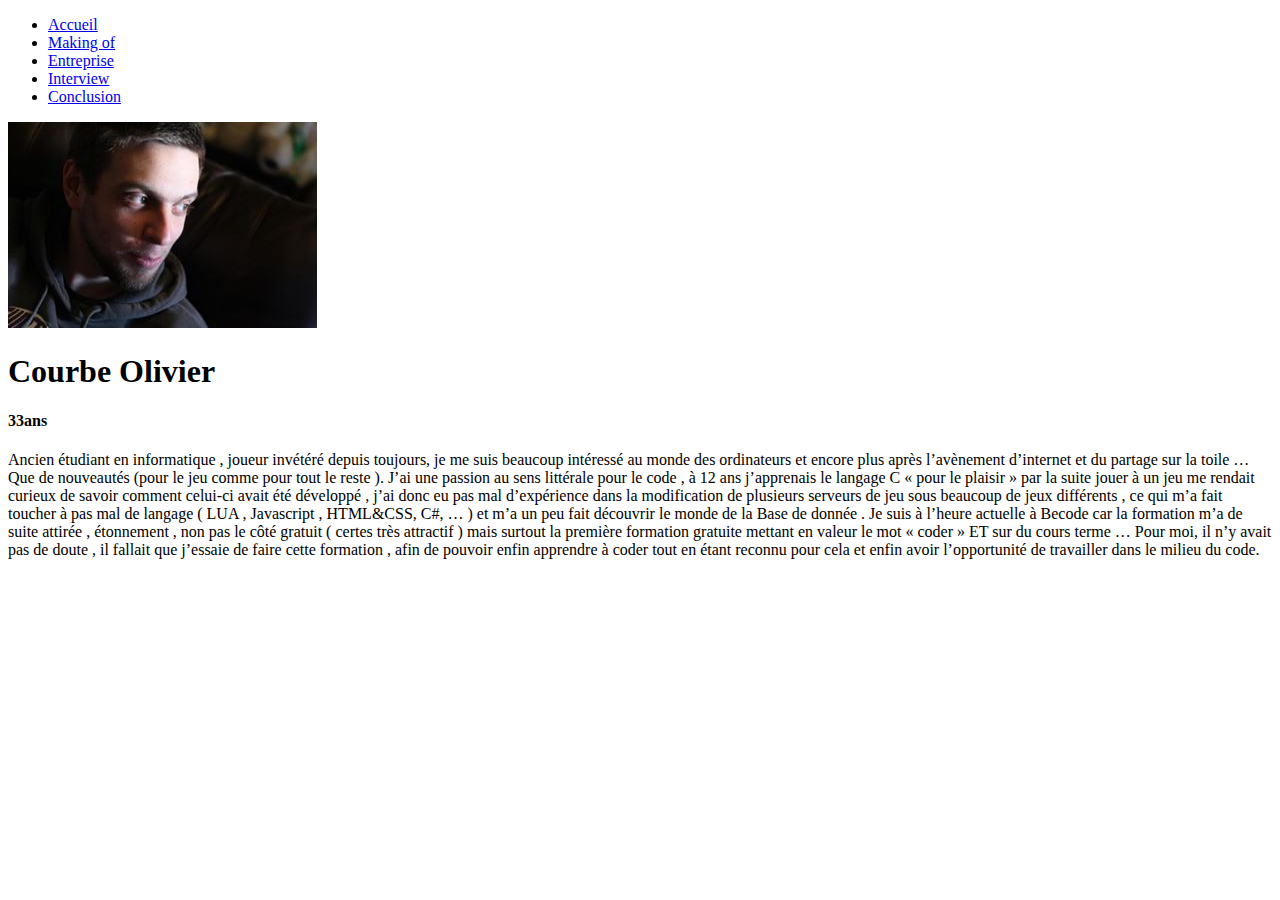
==== Accueil.html @ c9fc7878 "1er jet sur le html du corps" ====
<!DOCTYPE html>

<html lang="fr">

<head>

  <meta charset="UTF-8">
  <meta name="viewport" content="width=device-width, initial-scale=1.0">
  <link rel="stylesheet" href="style.css">
  <title>Accueil</title>

</head>

<body>

  <nav>
    <ul>
      <li><a href="Accueil.html">Accueil</a></li>
      <li><a href="Makingof.html">Making of</a></li>
      <li><a href="Entreprise.html">Entreprise</a></li>
      <li><a href="Interview.html">Interview</a></li>
      <li><a href="Conclusion.html">Conclusion</a></li>
    </ul>
  </nav>
      <img src="images/oli.jpg" alt="Photo du WebDev du site">
      <h1>Courbe Olivier</h1>
      <h4>33ans</h4>

      <p>Ancien étudiant en informatique , joueur invétéré depuis toujours, je me suis beaucoup intéressé au monde des ordinateurs et encore plus après l’avènement d’internet et du partage sur la toile … Que de nouveautés (pour le jeu comme pour tout le reste ).

      J’ai une passion au sens littérale pour le code , à 12 ans j’apprenais le langage C « pour le plaisir » par la suite jouer à un jeu me rendait curieux de savoir comment celui-ci avait été développé , j’ai donc eu pas mal d’expérience dans la modification de plusieurs serveurs de jeu sous beaucoup de jeux différents , ce qui m’a fait toucher à pas mal de langage ( LUA , Javascript , HTML&CSS, C#, … ) et m’a un peu fait découvrir le monde de la Base de donnée .

      Je suis à l’heure actuelle à Becode car la formation m’a de suite attirée , étonnement , non pas le côté gratuit ( certes très attractif ) mais surtout la première formation gratuite mettant en valeur le mot « coder » ET sur du cours terme … Pour moi, il n’y avait pas de doute , il fallait que j’essaie de faire cette formation , afin de pouvoir enfin apprendre à coder tout en étant reconnu pour cela et enfin avoir l’opportunité de travailler dans le milieu du code.
    </p>
</body>

</html>
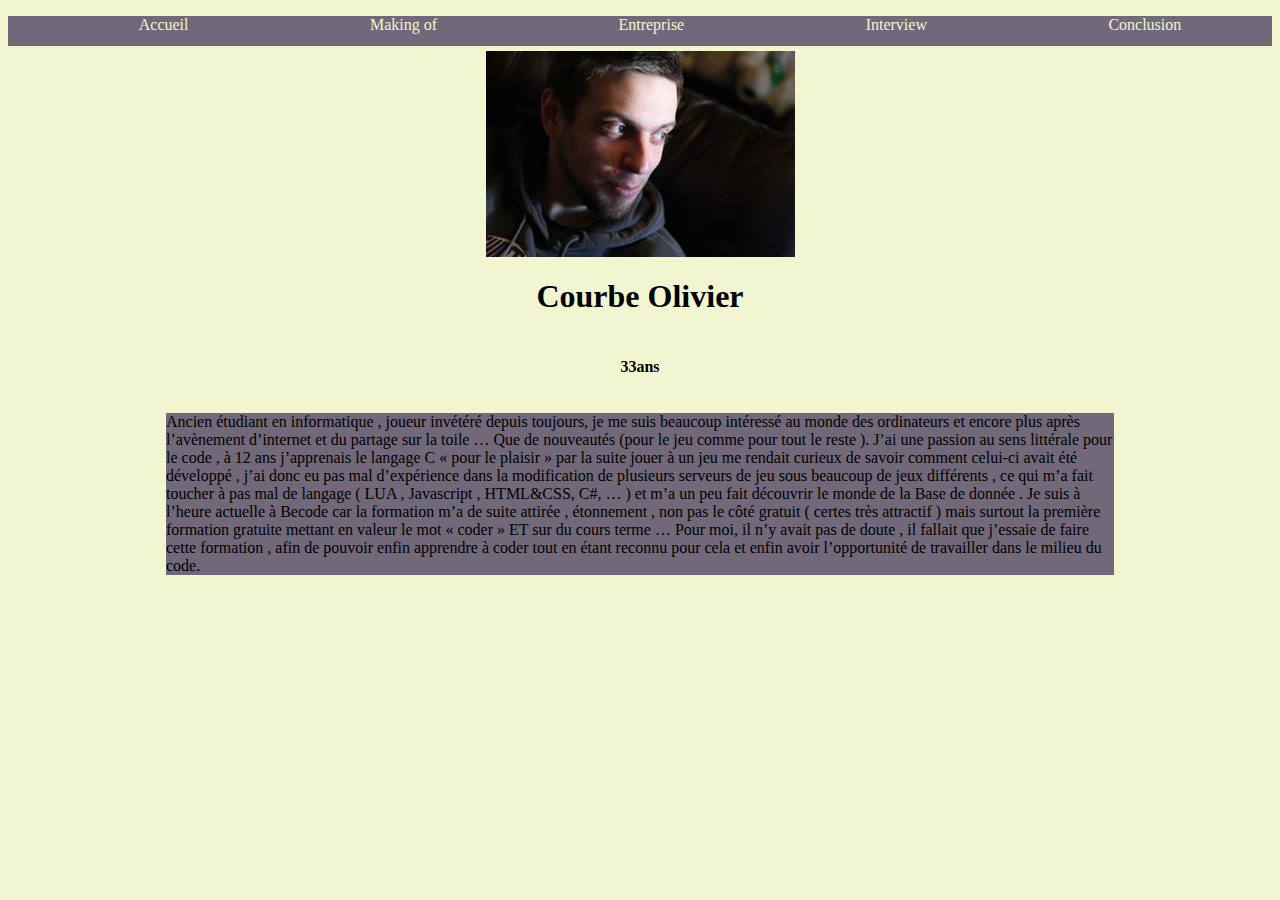
==== commit 0e1ce272: "let's go" ====
--- a/Accueil.html
+++ b/Accueil.html
@@ -22,6 +22,8 @@
       <li><a href="Conclusion.html">Conclusion</a></li>
     </ul>
   </nav>
+    <section class="photo">
+      <div class="spacer"></div>
       <img src="images/oli.jpg" alt="Photo du WebDev du site">
       <h1>Courbe Olivier</h1>
       <h4>33ans</h4>
@@ -32,6 +34,7 @@
 
       Je suis à l’heure actuelle à Becode car la formation m’a de suite attirée , étonnement , non pas le côté gratuit ( certes très attractif ) mais surtout la première formation gratuite mettant en valeur le mot « coder » ET sur du cours terme … Pour moi, il n’y avait pas de doute , il fallait que j’essaie de faire cette formation , afin de pouvoir enfin apprendre à coder tout en étant reconnu pour cela et enfin avoir l’opportunité de travailler dans le milieu du code.
     </p>
+    </section>
 </body>
 
 </html>
--- a/style.css
+++ b/style.css
@@ -0,0 +1,103 @@
+body{
+  background-color: #f2f6d0;
+
+}
+
+h1{
+
+}
+
+h3{
+
+}
+
+h4{
+
+}
+
+nav{
+  width: 100%;
+  height: 30px;
+  background-color: #71697a;
+  color: #f2f6d0;
+}
+
+nav ul{
+  display:flex;
+  justify-content: space-around;
+}
+
+ul{
+    list-style-type: none;
+}
+
+li{
+
+}
+
+a{
+  text-decoration: none;
+  color: inherit;
+}
+
+img{
+
+}
+.contenu-index{
+
+}
+
+.questionnaire{
+  display: flex;
+  flex-direction: column;
+}
+
+.questionnaire > h3{
+  align-self: center;
+  text-decoration: underline;
+}
+
+ul.question{
+}
+
+ol.reponse{
+  background-color: #e4be9e;
+  display: flex;
+  flex-direction: column;
+}
+
+ul.question > li{
+
+  border-width: 2px;
+  border-style: solid;
+  background-color: #d0e1d4;
+  margin-bottom: 4px;
+}
+
+ol.reponse > li{
+  word-wrap: break-word;
+  line-height: 20px;
+
+}
+
+.photo{
+  display:flex;
+  margin-left: 0;
+  flex-direction: column;
+  align-items: center;
+}
+
+.photo p{
+  width: 75%;
+  height: auto;
+  background-color: #71697a;
+}
+
+.spacer{
+  height:5px;
+}
+
+.welcome{
+  display: flex;
+  flex-direction: column;
+}
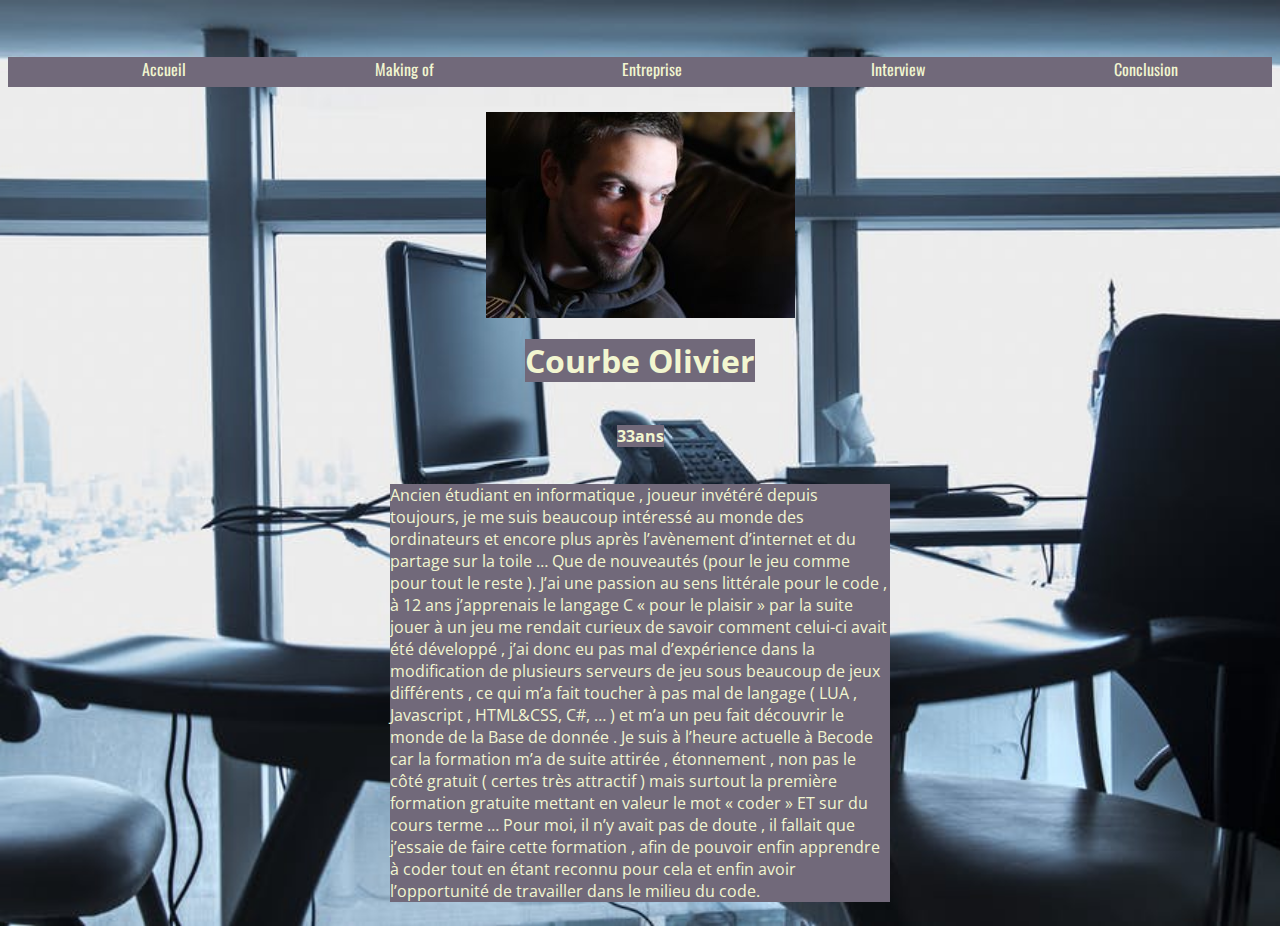
==== commit f10d1f9f: "Edition HTML et CSS finalisation part 1" ====
--- a/Accueil.html
+++ b/Accueil.html
@@ -7,11 +7,17 @@
   <meta charset="UTF-8">
   <meta name="viewport" content="width=device-width, initial-scale=1.0">
   <link rel="stylesheet" href="style.css">
+  <link href="https://fonts.googleapis.com/css?family=Open+Sans+Condensed:300|Oswald" rel="stylesheet">
   <title>Accueil</title>
 
 </head>
 
 <body>
+
+  <div class="spacer">
+    <p></p>
+  </div>
+
 
   <nav>
     <ul>
@@ -22,9 +28,10 @@
       <li><a href="Conclusion.html">Conclusion</a></li>
     </ul>
   </nav>
-    <section class="photo">
-      <div class="spacer"></div>
-      <img src="images/oli.jpg" alt="Photo du WebDev du site">
+
+    <section class="welcome">
+      <div class="spacer"><p></p></div>
+      <img src="images/oli.jpg" alt="Photo du WebDev du site" id="phaccueil">
       <h1>Courbe Olivier</h1>
       <h4>33ans</h4>
 
--- a/style.css
+++ b/style.css
@@ -1,5 +1,16 @@
+/*
+
+    font-family: 'Oswald', sans-serif;
+
+    font-family: 'Open Sans Condensed', sans-serif;
+
+*/
+
+
 body{
-  background-color: #f2f6d0;
+  background-image: url("images/working.jpg");
+  background-repeat: no-repeat;
+  background-size: cover;
 
 }
 
@@ -20,11 +31,13 @@
   height: 30px;
   background-color: #71697a;
   color: #f2f6d0;
+  font-family: 'Oswald', sans-serif;
 }
 
 nav ul{
   display:flex;
   justify-content: space-around;
+  align-items: center;
 }
 
 ul{
@@ -87,17 +100,35 @@
   align-items: center;
 }
 
-.photo p{
-  width: 75%;
-  height: auto;
-  background-color: #71697a;
-}
-
 .spacer{
-  height:5px;
+  width: 100%;
+  height:25px;
 }
 
 .welcome{
   display: flex;
   flex-direction: column;
 }
+
+section.welcome{
+  display: flex;
+  align-items: center;
+  font-family: 'Open Sans Condensed', sans-serif;
+}
+
+section.welcome > img{
+  align-self: flex-end;
+  margin-top: -175px;
+}
+
+section.welcome > #phaccueil{
+  align-self: center;
+  margin-top: 0;
+
+}
+
+section.welcome > p, section.welcome > h1, section.welcome h3, section.welcome h4 {
+  background-color: #71697a;
+  color: #f2f6d0;
+  max-width: 500px;
+}
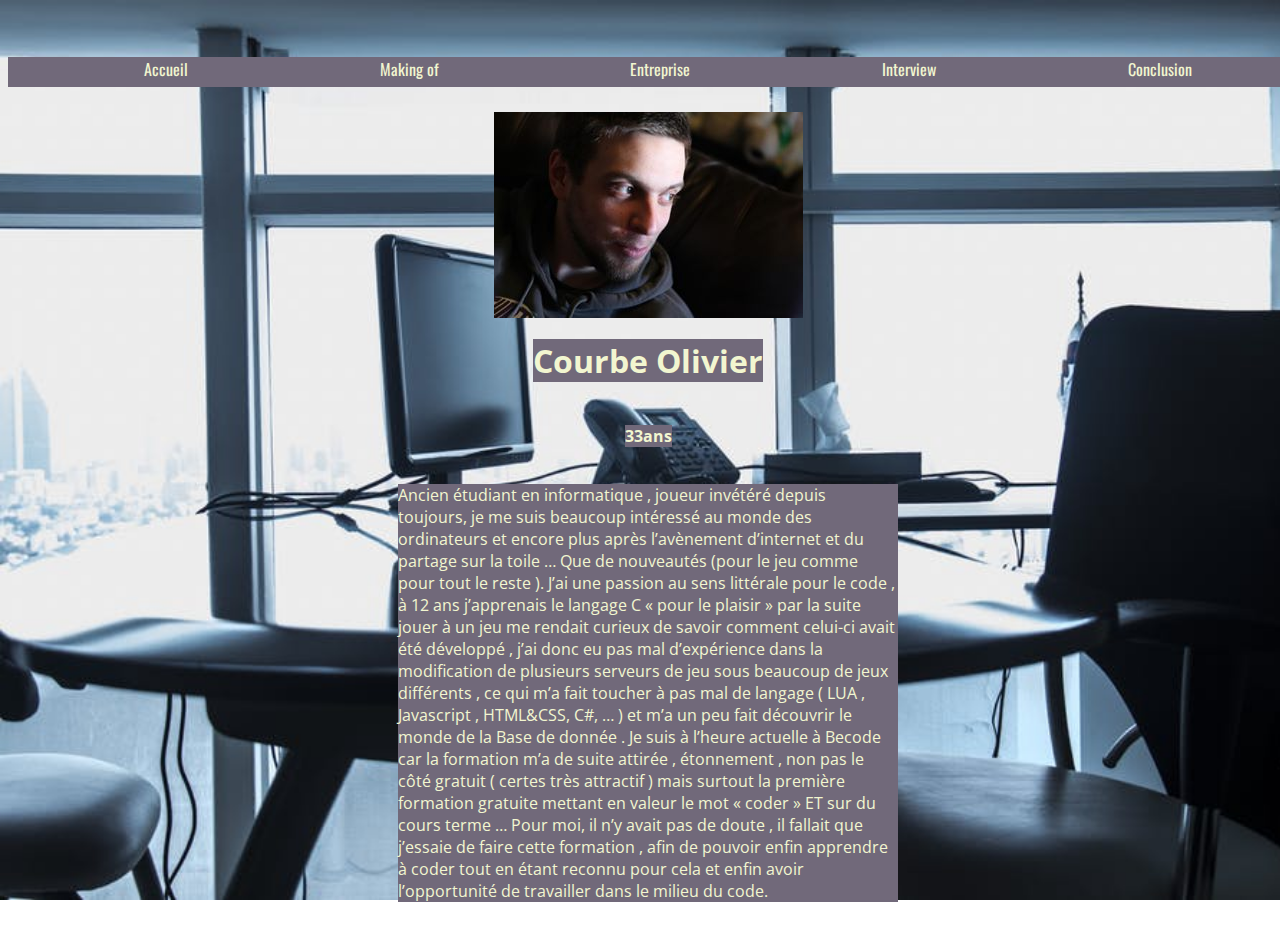
==== commit 7ce95244: "import des deux réponse à l'interview et fintion css part 2" ====
--- a/Accueil.html
+++ b/Accueil.html
@@ -42,6 +42,7 @@
       Je suis à l’heure actuelle à Becode car la formation m’a de suite attirée , étonnement , non pas le côté gratuit ( certes très attractif ) mais surtout la première formation gratuite mettant en valeur le mot « coder » ET sur du cours terme … Pour moi, il n’y avait pas de doute , il fallait que j’essaie de faire cette formation , afin de pouvoir enfin apprendre à coder tout en étant reconnu pour cela et enfin avoir l’opportunité de travailler dans le milieu du code.
     </p>
     </section>
+
 </body>
 
 </html>
--- a/style.css
+++ b/style.css
@@ -6,12 +6,13 @@
 
 */
 
-
-body{
+body {
+  width: 100%;
+  height: auto;
   background-image: url("images/working.jpg");
   background-repeat: no-repeat;
   background-size: cover;
-
+  background-attachment: fixed;
 }
 
 h1{
@@ -55,6 +56,10 @@
 
 img{
 
+}
+
+ol.reponse > li{
+  margin-bottom: 10px;
 }
 .contenu-index{
 
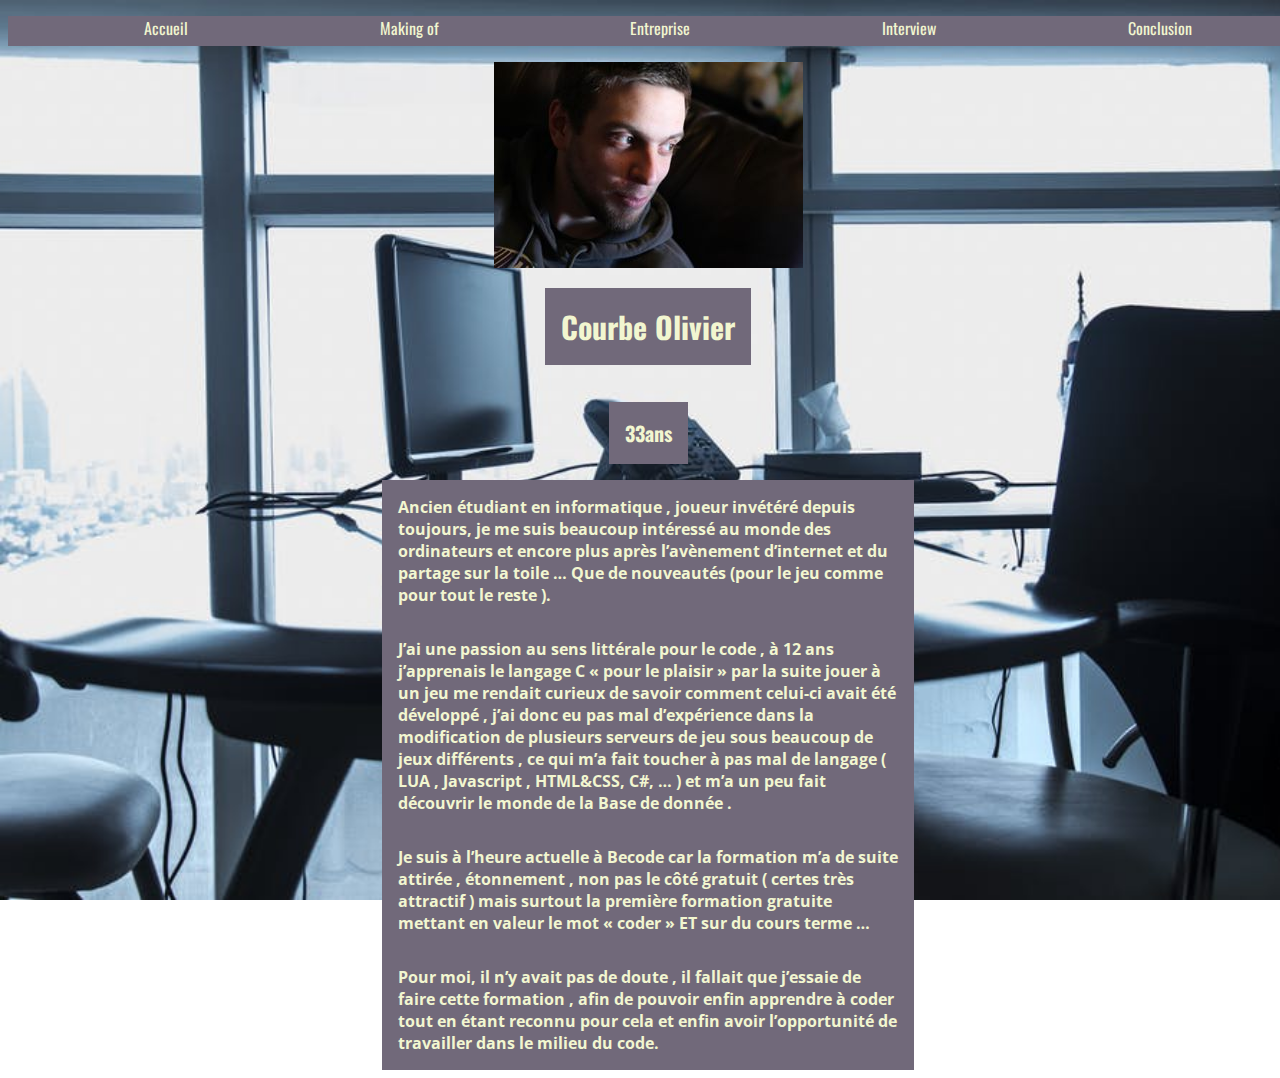
==== commit 360a33de: "edit font-size, weight et paddinf pour plus de facilité de lecture" ====
--- a/Accueil.html
+++ b/Accueil.html
@@ -30,17 +30,14 @@
   </nav>
 
     <section class="welcome">
-      <div class="spacer"><p></p></div>
       <img src="images/oli.jpg" alt="Photo du WebDev du site" id="phaccueil">
       <h1>Courbe Olivier</h1>
-      <h4>33ans</h4>
+      <h2>33ans</h2>
 
-      <p>Ancien étudiant en informatique , joueur invétéré depuis toujours, je me suis beaucoup intéressé au monde des ordinateurs et encore plus après l’avènement d’internet et du partage sur la toile … Que de nouveautés (pour le jeu comme pour tout le reste ).
-
-      J’ai une passion au sens littérale pour le code , à 12 ans j’apprenais le langage C « pour le plaisir » par la suite jouer à un jeu me rendait curieux de savoir comment celui-ci avait été développé , j’ai donc eu pas mal d’expérience dans la modification de plusieurs serveurs de jeu sous beaucoup de jeux différents , ce qui m’a fait toucher à pas mal de langage ( LUA , Javascript , HTML&CSS, C#, … ) et m’a un peu fait découvrir le monde de la Base de donnée .
-
-      Je suis à l’heure actuelle à Becode car la formation m’a de suite attirée , étonnement , non pas le côté gratuit ( certes très attractif ) mais surtout la première formation gratuite mettant en valeur le mot « coder » ET sur du cours terme … Pour moi, il n’y avait pas de doute , il fallait que j’essaie de faire cette formation , afin de pouvoir enfin apprendre à coder tout en étant reconnu pour cela et enfin avoir l’opportunité de travailler dans le milieu du code.
-    </p>
+      <p>Ancien étudiant en informatique , joueur invétéré depuis toujours, je me suis beaucoup intéressé au monde des ordinateurs et encore plus après l’avènement d’internet et du partage sur la toile … Que de nouveautés (pour le jeu comme pour tout le reste ).</p>
+      <p>J’ai une passion au sens littérale pour le code , à 12 ans j’apprenais le langage C « pour le plaisir » par la suite jouer à un jeu me rendait curieux de savoir comment celui-ci avait été développé , j’ai donc eu pas mal d’expérience dans la modification de plusieurs serveurs de jeu sous beaucoup de jeux différents , ce qui m’a fait toucher à pas mal de langage ( LUA , Javascript , HTML&CSS, C#, … ) et m’a un peu fait découvrir le monde de la Base de donnée .</p>
+      <p>Je suis à l’heure actuelle à Becode car la formation m’a de suite attirée , étonnement , non pas le côté gratuit ( certes très attractif ) mais surtout la première formation gratuite mettant en valeur le mot « coder » ET sur du cours terme …</p>
+      <p>Pour moi, il n’y avait pas de doute , il fallait que j’essaie de faire cette formation , afin de pouvoir enfin apprendre à coder tout en étant reconnu pour cela et enfin avoir l’opportunité de travailler dans le milieu du code.</p>
     </section>
 
 </body>
--- a/style.css
+++ b/style.css
@@ -6,26 +6,32 @@
 
 */
 
+
 body {
   width: 100%;
-  height: auto;
+  height: 100%;
   background-image: url("images/working.jpg");
   background-repeat: no-repeat;
   background-size: cover;
   background-attachment: fixed;
 }
 
-h1{
-
+h1, h2, h3{
+  font-family: 'Oswald', sans-serif;
+  background-color: #71697a;
+  color: #f2f6d0;
+  padding: 1rem;
 }
 
-h3{
-
+h1{
+  font-size: 30px;
 }
 
-h4{
+h2{
+  font-size: 20px;
+}
 
-}
+
 
 nav{
   width: 100%;
@@ -70,31 +76,48 @@
   flex-direction: column;
 }
 
-.questionnaire > h3{
+.questionnaire h1, h2{
   align-self: center;
-  text-decoration: underline;
+  background-color: #71697a;
+  color: #f2f6d0;
+  font-family: 'Oswald', sans-serif;
+
+}
+
+.questionnaire > ul{
+  font-family: 'Open Sans Condensed', sans-serif;
+  font-size: 16px;
+  width: 92.5%;
+  font-weight: bold;
 }
 
 ul.question{
 }
 
 ol.reponse{
-  background-color: #e4be9e;
+  background-color: #B2B13B;
+  color:black;
   display: flex;
   flex-direction: column;
 }
 
 ul.question > li{
 
-  border-width: 2px;
-  border-style: solid;
-  background-color: #d0e1d4;
-  margin-bottom: 4px;
+  border-width: 2px solid black;
+  background-color: #71697a;
+  color: white;
+  margin-bottom: 0.5rem;
+  padding-top: 1rem;
+}
+
+ul.question li:first-letter{
+  margin-left: 1rem;
 }
 
 ol.reponse > li{
   word-wrap: break-word;
   line-height: 20px;
+  padding: 1rem;
 
 }
 
@@ -103,11 +126,6 @@
   margin-left: 0;
   flex-direction: column;
   align-items: center;
-}
-
-.spacer{
-  width: 100%;
-  height:25px;
 }
 
 .welcome{
@@ -119,6 +137,7 @@
   display: flex;
   align-items: center;
   font-family: 'Open Sans Condensed', sans-serif;
+  padding-top:1rem;
 }
 
 section.welcome > img{
@@ -132,8 +151,35 @@
 
 }
 
-section.welcome > p, section.welcome > h1, section.welcome h3, section.welcome h4 {
+section.welcome > p{
   background-color: #71697a;
   color: #f2f6d0;
   max-width: 500px;
+  margin: 0;
+  font-weight: bold;
+  padding: 1rem;
+  font-size: 16px;
 }
+
+.texte{
+  display: flex;
+  align-items: center;
+  font-family: 'Open Sans Condensed', sans-serif;
+  padding-top:2rem;
+  flex-direction: column;
+  width:66%;
+}
+.texte p{
+  background-color: #71697a;
+  color: #f2f6d0;
+  max-width: 500px;
+  margin: 0;
+  font-weight: bold;
+  padding: 1rem;
+  font-size: 16px;
+
+}
+
+.picture{
+  width:33%;
+}
